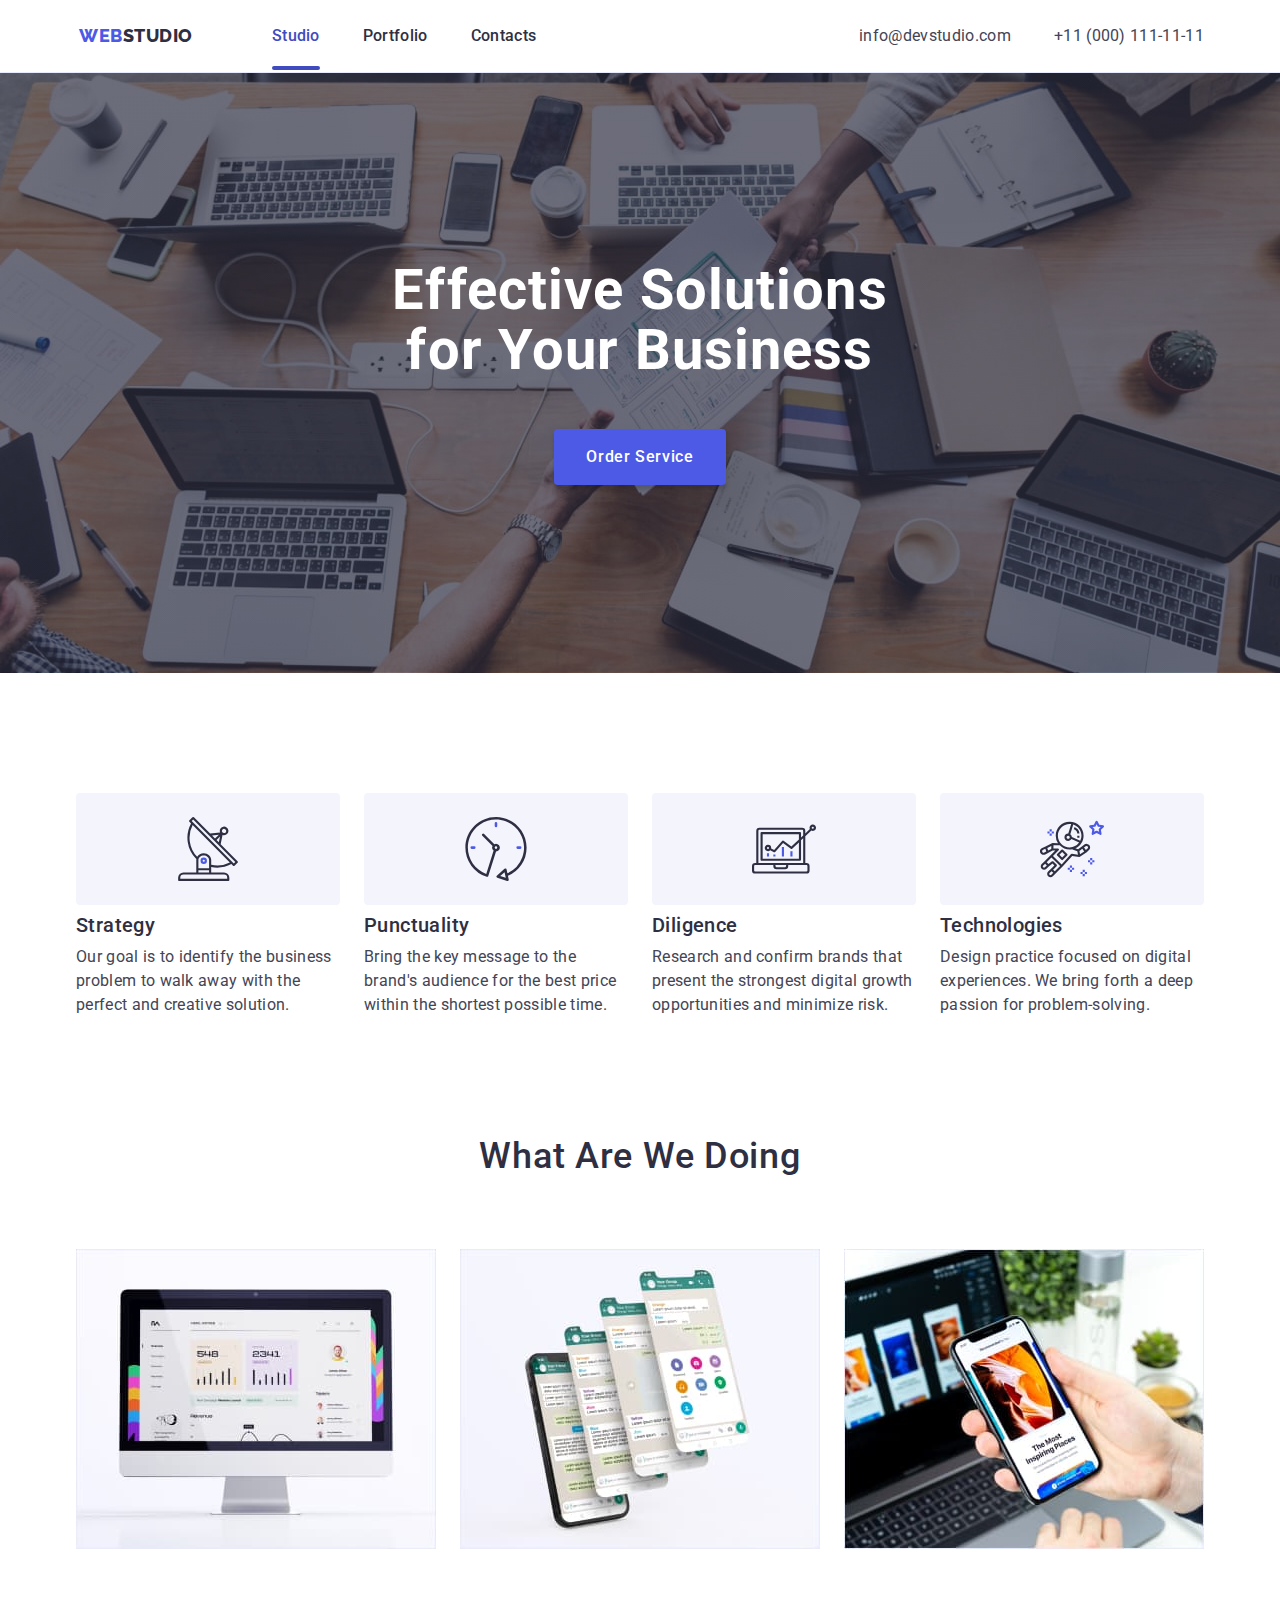
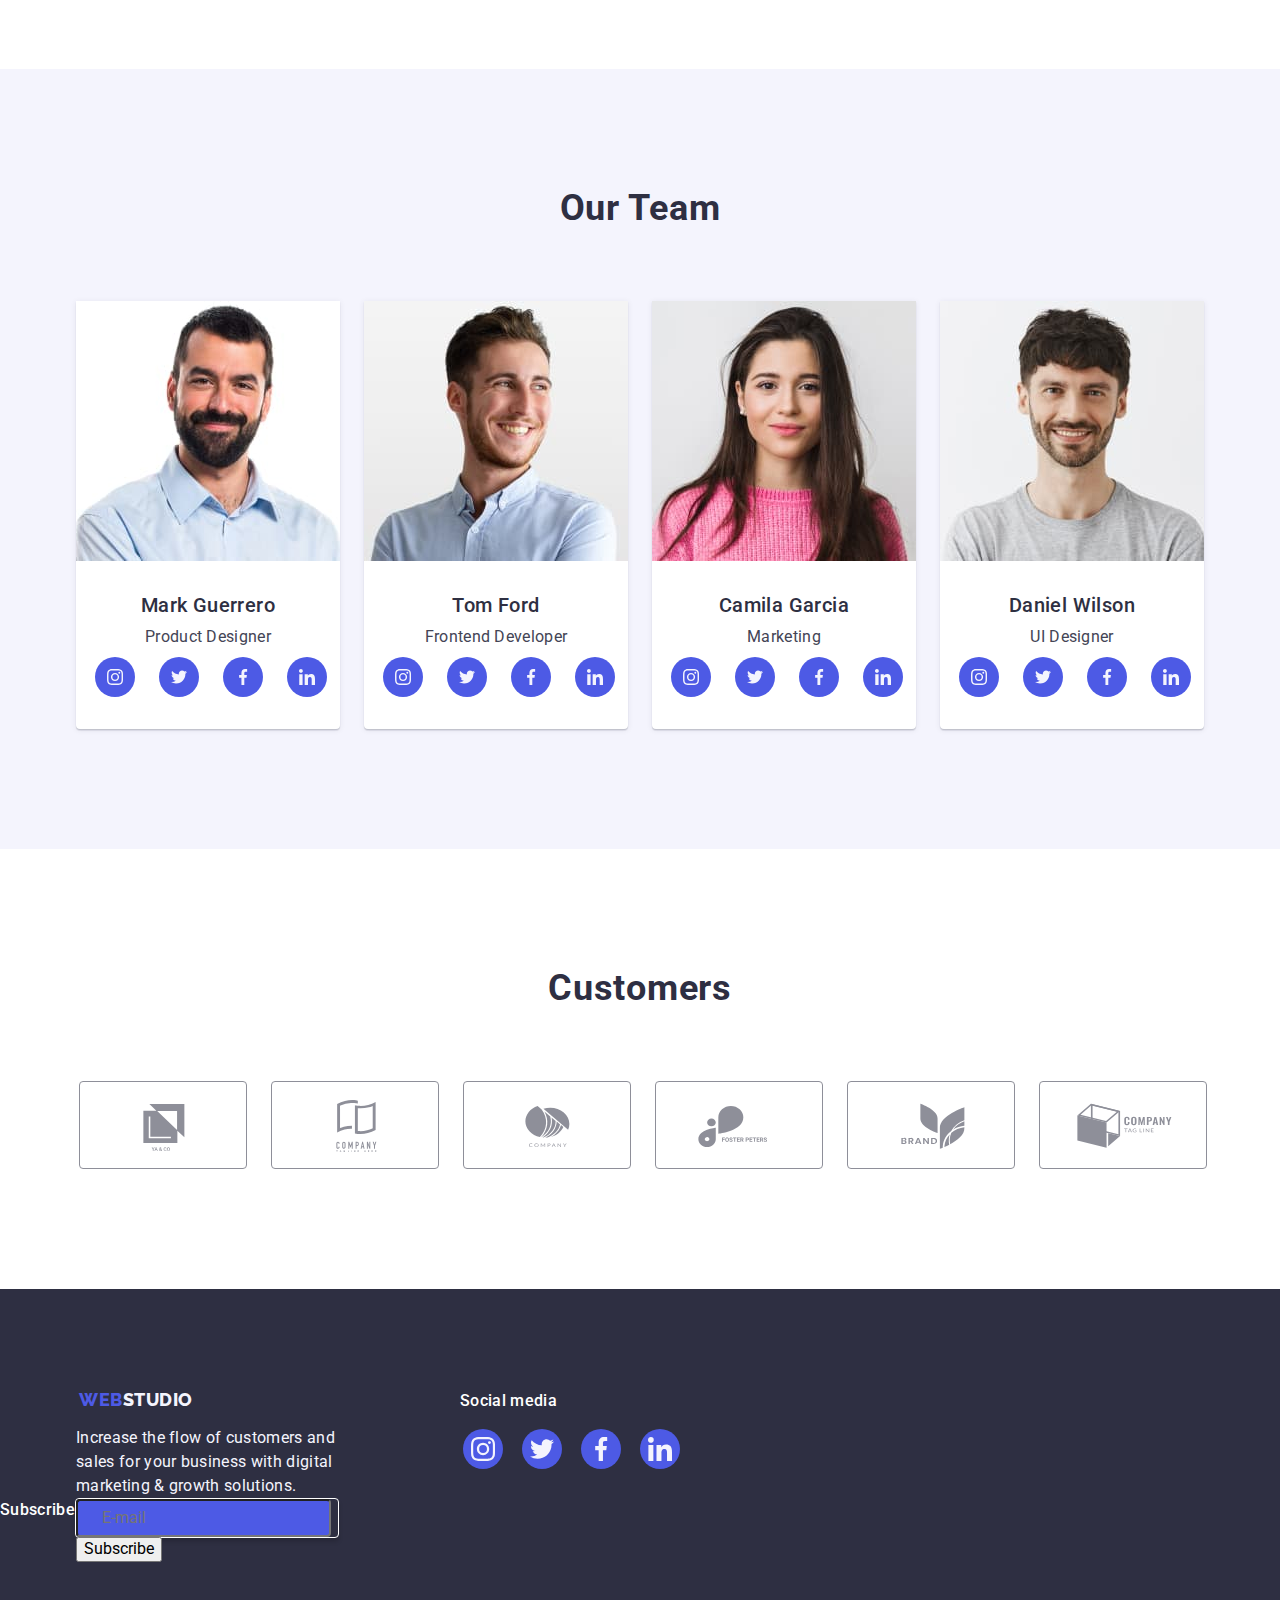
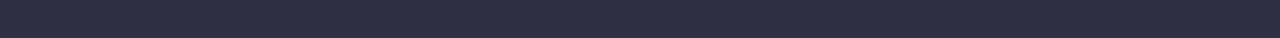
==== index.html @ b23550a1 "stiles_footer_form" ====
<!DOCTYPE html>
<html lang="en">
  <head>
    <meta charset="UTF-8" />
    <meta name="viewport" content="width=device-width, initial-scale=1.0" />

    <link
      rel="stylesheet"
      href="https://cdnjs.cloudflare.com/ajax/libs/modern-normalize/2.0.0/modern-normalize.min.css"
    />

    <link rel="preconnect" href="https://fonts.googleapis.com" />
    <link rel="preconnect" href="https://fonts.gstatic.com" crossorigin />
    <link
      href="https://fonts.googleapis.com/css2?family=Raleway:wght@800&family=Roboto:wght@400;500;700;900&display=swap"
      rel="stylesheet"
    />

    <link rel="stylesheet" href="./css/styles.css" />
    <title>Web Studio</title>
  </head>

  <body>
    <header class="header">
      <div class="container header-container">
        <nav class="header-navbar">
          <a class="header-logo-link link" href="./index.html"
            >Web<span class="logo-span">Studio</span></a
          >
          <ul class="header-list list">
            <li>
              <a class="header-list-link link current" href="./index.html"
                >Studio</a
              >
            </li>
            <li>
              <a class="header-list-link link" href="./portfolio.html"
                >Portfolio</a
              >
            </li>
            <li><a class="header-list-link link" href="">Contacts</a></li>
          </ul>
        </nav>
        <address class="header-addr-list">
          <ul class="header-addr-list list">
            <li>
              <a class="header-addr-link link" href="mailto:info@devstudio.com"
                >info@devstudio.com</a
              >
            </li>
            <li>
              <a class="header-addr-link link" href="tel:+110001111111"
                >+11 (000) 111-11-11</a
              >
            </li>
          </ul>
        </address>
      </div>
    </header>

    <main>
      <section class="hero">
        <div class="container">
          <h1 class="hero-title">Effective Solutions for Your Business</h1>
          <button class="order-button" data-modal-open type="button">
            Order Service
          </button>
        </div>
      </section>

      <section class="basics-section">
        <div class="container">
          <h2 class="visually-hidden">The main rules of the company</h2>
          <ul class="basics-list list">
            <li class="basics-item">
              <div class="basics-icon-container">
                <svg class="basics-list-icon" width="64" height="64">
                  <use href="./images/icons.svg#antenna"></use>
                </svg>
              </div>
              <h3 class="basics-title">Strategy</h3>
              <p class="paragraph">
                Our goal is to identify the business problem to walk away with
                the perfect and creative solution.
              </p>
            </li>
            <li class="basics-item">
              <div class="basics-icon-container">
                <svg class="basics-list-icon" width="64" height="64">
                  <use href="./images/icons.svg#clock"></use>
                </svg>
              </div>
              <h3 class="basics-title">Punctuality</h3>
              <p class="paragraph">
                Bring the key message to the brand's audience for the best price
                within the shortest possible time.
              </p>
            </li>
            <li class="basics-item">
              <div class="basics-icon-container">
                <svg class="basics-list-icon" width="64" height="64">
                  <use href="./images/icons.svg#diagram"></use>
                </svg>
              </div>
              <h3 class="basics-title">Diligence</h3>
              <p class="paragraph">
                Research and confirm brands that present the strongest digital
                growth opportunities and minimize risk.
              </p>
            </li>
            <li class="basics-item">
              <div class="basics-icon-container">
                <svg class="basics-list-icon" width="64" height="64">
                  <use href="./images/icons.svg#astronaut"></use>
                </svg>
              </div>
              <h3 class="basics-title">Technologies</h3>
              <p class="paragraph">
                Design practice focused on digital experiences. We bring forth a
                deep passion for problem-solving.
              </p>
            </li>
          </ul>
        </div>
      </section>

      <section class="doing-section">
        <div class="container">
          <h2 class="doing-title">What are we doing</h2>
          <ul class="doing-list list">
            <li class="doing-item">
              <img
                src="./images/desctop.jpg"
                alt="desktop computer"
                width="360"
                height="300"
              />
            </li>
            <li class="doing-item">
              <img
                src="./images/mobiles.jpg"
                alt="mobile phone"
                width="360"
                height="300"
              />
            </li>
            <li class="doing-item">
              <img
                src="./images/mobile-desctop.jpg"
                alt="laptop and smartphone"
                width="360"
                height="300"
              />
            </li>
          </ul>
        </div>
      </section>
      <section class="team-section">
        <div class="container">
          <h2 class="team-title">Our Team</h2>
          <ul class="team-list-img list">
            <li class="team-list-img-item">
              <img
                src="./images/mark-guerro.jpg"
                alt="Product Designer Mark Guerrero"
                width="264"
              />
              <div class="team-div-worker">
                <h3 class="team-subtitle">Mark Guerrero</h3>
                <p class="team-paragraph">Product Designer</p>
                <ul class="team-list list">
                  <li class="team-item">
                    <a class="team-link link" href="">
                      <svg class="team-icons" width="16" height="16">
                        <use href="./images/icons.svg#instagram"></use>
                      </svg>
                    </a>
                  </li>
                  <li class="team-item">
                    <a class="team-link link" href="">
                      <svg class="team-icons" width="16" height="16">
                        <use href="./images/icons.svg#twitter"></use>
                      </svg>
                    </a>
                  </li>
                  <li class="team-item">
                    <a class="team-link link" href="">
                      <svg class="team-icons" width="16" height="16">
                        <use href="./images/icons.svg#facebook"></use>
                      </svg>
                    </a>
                  </li>
                  <li class="team-item">
                    <a class="team-link link" href="">
                      <svg class="team-icons" width="16" height="16">
                        <use href="./images/icons.svg#linkedin"></use>
                      </svg>
                    </a>
                  </li>
                </ul>
              </div>
            </li>

            <li class="team-list-img-item">
              <img
                src="./images/tom-ford.jpg"
                alt="Product Designer Mark Guerrero"
                width="264"
              />
              <div class="team-div-worker">
                <h3 class="team-subtitle">Tom Ford</h3>
                <p class="team-paragraph">Frontend Developer</p>
                <ul class="team-list list">
                  <li class="team-item">
                    <a class="team-link link" href="">
                      <svg class="team-icons" width="16" height="16">
                        <use href="./images/icons.svg#instagram"></use>
                      </svg>
                    </a>
                  </li>
                  <li class="team-item">
                    <a class="team-link link" href="">
                      <svg class="team-icons" width="16" height="16">
                        <use href="./images/icons.svg#twitter"></use>
                      </svg>
                    </a>
                  </li>
                  <li class="team-item">
                    <a class="team-link link" href="">
                      <svg class="team-icons" width="16" height="16">
                        <use href="./images/icons.svg#facebook"></use>
                      </svg>
                    </a>
                  </li>
                  <li class="team-item">
                    <a class="team-link link" href="">
                      <svg class="team-icons" width="16" height="16">
                        <use href="./images/icons.svg#linkedin"></use>
                      </svg>
                    </a>
                  </li>
                </ul>
              </div>
            </li>

            <li class="team-list-img-item">
              <img
                src="./images/camilla-garcia.jpg"
                alt="Product Designer Mark Guerrero"
                width="264"
              />
              <div class="team-div-worker">
                <h3 class="team-subtitle">Camila Garcia</h3>
                <p class="team-paragraph">Marketing</p>
                <ul class="team-list list">
                  <li class="team-item">
                    <a class="team-link link" href="">
                      <svg class="team-icons" width="16" height="16">
                        <use href="./images/icons.svg#instagram"></use>
                      </svg>
                    </a>
                  </li>
                  <li class="team-item">
                    <a class="team-link link" href="">
                      <svg class="team-icons" width="16" height="16">
                        <use href="./images/icons.svg#twitter"></use>
                      </svg>
                    </a>
                  </li>
                  <li class="team-item">
                    <a class="team-link link" href="">
                      <svg class="team-icons" width="16" height="16">
                        <use href="./images/icons.svg#facebook"></use>
                      </svg>
                    </a>
                  </li>
                  <li class="team-item">
                    <a class="team-link link" href="">
                      <svg class="team-icons" width="16" height="16">
                        <use href="./images/icons.svg#linkedin"></use>
                      </svg>
                    </a>
                  </li>
                </ul>
              </div>
            </li>

            <li class="team-list-img-item">
              <img
                src="./images/daniel-wilson.jpg"
                alt="Product Designer Mark Guerrero"
                width="264"
              />
              <div class="team-div-worker">
                <h3 class="team-subtitle">Daniel Wilson</h3>
                <p class="team-paragraph">UI Designer</p>
                <ul class="team-list list">
                  <li class="team-item">
                    <a class="team-link link" href="">
                      <svg class="team-icons" width="16" height="16">
                        <use href="./images/icons.svg#instagram"></use>
                      </svg>
                    </a>
                  </li>
                  <li class="team-item">
                    <a class="team-link link" href="">
                      <svg class="team-icons" width="16" height="16">
                        <use href="./images/icons.svg#twitter"></use>
                      </svg>
                    </a>
                  </li>
                  <li class="team-item">
                    <a class="team-link link" href="">
                      <svg class="team-icons" width="16" height="16">
                        <use href="./images/icons.svg#facebook"></use>
                      </svg>
                    </a>
                  </li>
                  <li class="team-item">
                    <a class="team-link link" href="">
                      <svg class="team-icons" width="16" height="16">
                        <use href="./images/icons.svg#linkedin"></use>
                      </svg>
                    </a>
                  </li>
                </ul>
              </div>
            </li>
          </ul>
        </div>
      </section>

      <section class="customers-section">
        <div class="container">
          <h2 class="customers-title">Customers</h2>
          <ul class="customers-list list">
            <li class="customers-item">
              <a href="" class="customers-link">
                <svg class="customers-icons" width="104" height="56">
                  <use href="./images/icons.svg#Logo1"></use>
                </svg>
              </a>
            </li>
            <li class="customers-item">
              <a href="" class="customers-link">
                <svg class="customers-icons" width="104" height="56">
                  <use href="./images/icons.svg#Logo2"></use>
                </svg>
              </a>
            </li>
            <li class="customers-item">
              <a href="" class="customers-link">
                <svg class="customers-icons" width="104" height="56">
                  <use href="./images/icons.svg#Logo3"></use>
                </svg>
              </a>
            </li>
            <li class="customers-item">
              <a href="" class="customers-link">
                <svg class="customers-icons" width="104" height="56">
                  <use href="./images/icons.svg#Logo4"></use>
                </svg>
              </a>
            </li>
            <li class="customers-item">
              <a href="" class="customers-link">
                <svg class="customers-icons" width="104" height="56">
                  <use href="./images/icons.svg#Logo5"></use>
                </svg>
              </a>
            </li>
            <li class="customers-item">
              <a href="" class="customers-link">
                <svg class="customers-icons" width="104" height="56">
                  <use href="./images/icons.svg#Logo6"></use>
                </svg>
              </a>
            </li>
          </ul>
        </div>
      </section>
    </main>

    <footer class="footer">
      <div class="container footer-container">
        <div class="footer-logo-container">
          <a class="footer-link" href="./index.html"
            >Web<span class="logo-span">Studio</span></a
          >
          <p class="footer-paragraph">
            Increase the flow of customers and sales for your business with
            digital marketing & growth solutions.
          </p>
        </div>
        <div class="footer-social-container">
          <p class="footer-social-paragraph">Social media</p>
          <ul class="footer-social-list list">
            <li class="footer-social-item">
              <a class="footer-social-link link" href="">
                <svg class="footer-social-icons" width="24" height="24">
                  <use href="./images/icons.svg#instagram"></use>
                </svg>
              </a>
            </li>
            <li class="footer-social-item">
              <a class="footer-social-link link" href="">
                <svg class="footer-social-icons" width="24" height="24">
                  <use href="./images/icons.svg#twitter"></use>
                </svg>
              </a>
            </li>
            <li class="footer-social-item">
              <a class="footer-social-link link" href="">
                <svg class="footer-social-icons" width="24" height="24">
                  <use href="./images/icons.svg#facebook"></use>
                </svg>
              </a>
            </li>
            <li class="footer-social-item">
              <a class="footer-social-link link" href="">
                <svg class="footer-social-icons" width="24" height="24">
                  <use href="./images/icons.svg#linkedin"></use>
                </svg>
              </a>
            </li>
          </ul>
        </div>
      </div>
      <div class="footer-form">
        <p class="subscribe-p">Subscribe</p>
        <div class="footer-subscribe">
          <form>
            <input
              type="email"
              name="footer-email"
              class="footer-input"
              placeholder="E-mail"
            />
            <button type="submit" class="footer-form-btn">Subscribe</button>
          </form>
        </div>
      </div>
    </footer>

    <div class="backdrop is-hidden" data-modal>
      <div class="modal">
        <button type="button" class="modal-close-btn" data-modal-close>
          <svg class="close-icon" height="8" width="8">
            <use href="./images/icons.svg#close"></use>
          </svg>
        </button>
        <p class="modal-title">Leave your contacts and we will call you back</p>
        <form class="modal-form">
          <div class="modal-field">
            <label class="modal-input-label" for="modal-user">
              <span class="modal-input-label-text">Name</span>
            </label>
            <div class="input-wrap">
              <input
                type="text"
                name="modal-user-name"
                class="modal-input"
                id="modal-user"
              />
              <svg class="modal-input-icon" width="18" height="18">
                <use href="./images/icons.svg#icon-person"></use>
              </svg>
            </div>
          </div>
          <div class="modal-field">
            <label class="modal-input-label" for="modal-tel">
              <span class="modal-input-label-text">Phone</span>
            </label>
            <div class="input-wrap">
              <input
                type="tel"
                name="modal-user-phone"
                class="modal-input"
                id="modal-tel"
              />
              <svg class="modal-input-icon" width="18" height="24">
                <use href="./images/icons.svg#icon-phone"></use>
              </svg>
            </div>
          </div>
          <div class="modal-field">
            <label class="modal-input-label" for="modal-email">
              <span class="modal-input-label-text">Email</span>
            </label>
            <div class="input-wrap">
              <input
                type="email"
                name="modal-user-post"
                class="modal-input"
                id="modal-email"
              />
              <svg class="modal-input-icon" width="18" height="24">
                <use href="./images/icons.svg#icon-email"></use>
              </svg>
            </div>
          </div>
          <div class="modal-field">
            <label class="modal-input-label" for="user-text">
              <span class="modal-input-label-text">Comment</span></label
            >
            <textarea
              name="user-text"
              id="user-text"
              class="modal-text-area"
              placeholder="Text input"
            ></textarea>
          </div>
          <div class="modal-field">
            <input
              type="checkbox"
              name="user-accept"
              id="user-accept"
              class="modal-check visually-hidden"
            />
            <label for="user-accept" class="check-text"
              ><span width="10" height="8">
                <svg>
                  <use
                    href="./images/icons.svg#icon-accept-click"
                    class="accept-icon"
                  ></use>
                </svg>
              </span>
              I accept the terms and conditions of the
              <a href="" class="privacy-link">Privacy Policy</a></label
            >
          </div>
          <button type="submit" class="modal-form-btn">Send</button>
        </form>
      </div>
    </div>
    <script src="./js/modal.js"></script>
  </body>
</html>
---- css/styles.css ----
/* ----General Selectors----- */

:root {
  --iris-color: #4d5ae5;
  --navyblue-color: #2e2f42;
  --slate-color: #434455;
  --white-color: #fff;
  --cloud-color: #f4f4fd;
  --ocean-color: #404bbf;
  --cornflower: #e7e9fc;
  --lightslate: #8e8f99;
}

p,
h1,
h2,
h3,
h4,
h5,
h6 {
  margin-top: 0;
  margin-bottom: 0;
}

ul,
ol {
  margin-top: 0;
  margin-bottom: 0;
  padding-left: 0;
}

body {
  font-family: "Roboto", sans-serif;
  color: var(--slate-color);
  background-color: var(--white-color);
}

.container {
  width: 100%;
  max-width: 1158px;
  padding-left: 15px;
  padding-right: 15px;
  margin: 0 auto;
}

img {
  display: block;
  max-width: 100%;
}

.link {
  text-decoration: none;
}

.list {
  display: flex;
  padding-left: 0;
  margin: 0;
  list-style: none;
}

.paragraph {
  color: var(--slate-color);
  font-size: 16px;
  line-height: 1.5;
  letter-spacing: 0.32px;
}

.visually-hidden {
  position: absolute;
  width: 1px;
  height: 1px;
  margin: -1px;
  border: 0;
  padding: 0;
  white-space: nowrap;
  clip-path: inset(100%);
  clip: rect(0, 0, 0, 0);
  overflow: hidden;
}

.logo-span {
  color: var(--navyblue-color);
}

/* ----End General Selectors---- */

/* --------HEADER----------- */
.header {
  border-bottom: 1px solid var(--cornflower);
  box-shadow: 0px 2px 1px rgba(46, 47, 66, 0.08),
    0px 1px 1px rgba(46, 47, 66, 0.16), 0px 1px 6px rgba(46, 47, 66, 0.08);
}

.header-container {
  display: flex;
}

.header-list {
  display: flex;
  gap: 40px;
}

.header-navbar {
  display: flex;
  flex-grow: 1;
  align-items: center;
}

.header-logo-link {
  font-family: "Raleway", sans-serif;
  font-size: 18px;
  line-height: 1.17;
  color: var(--iris-color);
  letter-spacing: 0.03em;
  text-transform: uppercase;
  font-weight: 800;
  margin-right: 76px;
}

.header-list-link {
  font-weight: 500;
  font-size: 16px;
  line-height: 1.5;
  letter-spacing: 0.02em;
  color: var(--navyblue-color);
  padding-bottom: 24px;
  padding-top: 24px;
}
.header-list-link:hover,
.header-list-link:focus {
  color: var(--ocean-color);
}

.current {
  position: relative;
  color: var(--ocean-color);
  transition: color 250ms cubic-bezier(0.4, 0, 0.2, 1);
}

.current::after {
  content: "";
  position: absolute;
  width: 100%;
  left: 0;
  bottom: -1px;
  height: 4px;
  background-color: var(--ocean-color);
  border-radius: 2px;
}

.header-addr-list {
  font-style: normal;
}

.header-addr-list {
  display: flex;
  gap: 40px;
}

.header-addr-link {
  padding-bottom: 24px;
  padding-top: 24px;
  display: block;
  font-style: normal;
  font-size: 16px;
  line-height: 1.5;
  letter-spacing: 0.02em;
  color: var(--slate-color);
  transition: color 250ms cubic-bezier(0.4, 0, 0.2, 1);
}

.header-addr-link:hover,
.header-addr-link:focus {
  color: var(--ocean-color);
}

/* ---------END HEADER------------- */

/* -----------HERO------------ */

.hero {
  background-color: var(--navyblue-color);
  padding: 188px 0;
  background-image: linear-gradient(
      to bottom,
      rgba(46, 47, 66, 0.7),
      rgba(46, 47, 66, 0.7)
    ),
    url(../images/people-office-new.jpg);
  background-size: cover;
  background-repeat: no-repeat;
  background-position: center center;
  max-width: 1440px;
  margin: 0 auto;
}

.hero-title {
  max-width: 496px;
  color: var(--white-color);
  font-size: 56px;
  font-weight: 700;
  line-height: 1.07;
  letter-spacing: 1.12px;
  text-align: center;
  margin: 0 auto 48px;
}

.order-button {
  display: block;
  font-family: "Roboto", sans-serif;
  color: var(--white, #fff);
  font-size: 16px;
  font-weight: 500;
  line-height: 1.5;
  letter-spacing: 0.64px;
  background: var(--iris-color);
  cursor: pointer;
  margin: 0 auto;
  border-radius: 4px;
  box-shadow: 0px 4px 4px 0px rgba(0, 0, 0, 0.15);
  padding: 16px 32px;
  min-width: 169px;
  height: 56px;
  border: none;
  transition: background-color 250ms cubic-bezier(0.4, 0, 0.2, 1);
}

.order-button:hover,
.order-button:focus {
  background-color: var(--ocean-color);
}

/* -----------END HERO------------- */

/* -----------BASICS------------- */

.basics-section {
  padding: 120px 0;
}

.basics-title {
  color: var(--navyblue-color);
  font-size: 20px;
  font-weight: 500;
  line-height: 1.2;
  letter-spacing: 0.02em;
  margin-bottom: 8px;
}

.basics-list {
  gap: 24px;
}

.basics-icon-container {
  display: flex;
  justify-content: center;
  align-items: center;
  margin-bottom: 8px;
  border-radius: 4px;
  background: var(--cloud-color);
  width: 264px;
  height: 112px;
}

.basics-item {
  width: calc((100% - 24px * 3) / 4);
}
/* ----------- END BASICS------------- */

/* --------DOUING------------ */

.doing-section {
  padding-bottom: 120px;
}

.doing-title {
  color: var(--navyblue-color);
  font-size: 36px;
  font-weight: 500;
  line-height: 1.11;
  text-transform: capitalize;
  text-align: center;
  letter-spacing: 0.02em;
  margin-top: 0;
  margin-bottom: 72px;
}

.doing-list {
  display: flex;
  gap: 24px;
}
.doing-item {
  width: calc((100% - 24px * 2) / 3);
}
/* --------END DOUING------------ */

/* --------TEAM---------- */

.team-section {
  padding: 120px 0;
  background-color: var(--cloud-color);
}
.team-title {
  margin-top: 0;
  margin-bottom: 72px;
  font-size: 36px;
  line-height: 1.11;
  text-align: center;
  letter-spacing: 0.02em;
  text-transform: capitalize;
  color: var(--navyblue-color);
}
.team-list-img {
  display: flex;
  gap: 24px;
  justify-content: center;
}

/* .four-container-icons {
  height: 40px;
  width: 40px;
  gap: 24px;
  border-radius: 50%;
  border: 1px solid var(--iris-color);
  display: flex;
  justify-content: center;
  align-items: center;
  background-color: var(--iris-color);
} */

.team-list-img-item {
  background-color: var(--white-color);
  width: calc((100% - 72px) / 4);
  border-radius: 0px 0px 4px 4px;
  box-shadow: 0px 1px 6px rgba(46, 47, 66, 0.08),
    0px 1px 1px rgba(46, 47, 66, 0.16), 0px 2px 1px rgba(46, 47, 66, 0.08);
}

.team-div-worker {
  padding: 32px 0;
}

.team-subtitle {
  margin-top: 0;
  text-align: center;
  margin-bottom: 8px;
  font-weight: 500;
  font-size: 20px;
  line-height: 1.2;
  letter-spacing: 0.02em;
  color: var(--navyblue-color);
}

.team-paragraph {
  margin: 0;
  line-height: 1.5;
  letter-spacing: 0.02em;
  font-size: 16px;
  text-align: center;
  margin-bottom: 8px;
}

.team-list {
  display: flex;
  justify-content: center;
  gap: 24px;
}

.team-item {
  width: 40px;
  height: 40px;
}

.team-link {
  width: 100%;
  height: 100%;
  background-color: var(--iris-color);
  border-radius: 50%;
  display: flex;
  align-items: center;
  justify-content: center;
  transition: background-color 250ms cubic-bezier(0.4, 0, 0.2, 1);
}
.team-link:hover,
.team-link:focus {
  background-color: var(--ocean-color);
}

.team-icons {
  fill: var(--cloud-color);
}

/* --------END TEAM---------- */

/* -----CUSTOMERS---------- */

.customers-section {
  padding: 120px 0;
}

.customers-title {
  color: var(--navyblue-color);
  text-align: center;
  font-family: Roboto;
  font-size: 36px;
  font-weight: 700;
  line-height: 1.11;
  letter-spacing: 0.02em;
  text-transform: capitalize;
  margin-bottom: 72px;
}

.customers-list {
  display: flex;
  gap: 24px;
}

.customers-item {
  height: 88px;
  width: calc((100% - 120px) / 6);
}

.customers-link {
  display: flex;
  width: 100%;
  height: 100%;
  border: 1px solid #8e8f99;
  border-radius: 4px;
  justify-content: center;
  align-items: center;
  color: #8e8f99;
  transition: border-color 250ms cubic-bezier(0.4, 0, 0.2, 1),
    color 250ms cubic-bezier(0.4, 0, 0.2, 1);
}

.customers-link:hover,
.customers-link:focus {
  border-color: var(--ocean-color);
  color: var(--ocean-color);
}

.customers-icons {
  fill: currentColor;
}

/* -----END CUSTOMERS---------- */

/* ---------FOOTER----------------- */

.footer {
  padding: 100px 0;
  background-color: var(--navyblue-color);
}

.footer-container {
  display: flex;
  align-items: baseline;
}
.footer-logo-container {
  margin-right: 120px;
}
.footer-link {
  display: inline-block;
  margin-bottom: 16px;
  font-family: "Raleway", sans-serif;
  font-size: 18px;
  line-height: 1.17;
  color: var(--iris-color);
  letter-spacing: 0.03em;
  text-transform: uppercase;
  font-weight: 800;
  text-decoration: none;
}
.footer .logo-span {
  color: var(--cloud-color);
}
.footer-paragraph {
  color: var(--cloud-color);
  line-height: 1.5;
  letter-spacing: 0.02em;
  max-width: 264px;
}

.footer-social-paragraph {
  color: var(--white-color);
  line-height: 1.5;
  letter-spacing: 0.02em;
  max-width: 264px;
  font-weight: 500;
  margin-bottom: 16px;
}
.footer-social-container {
}
.footer-social-list {
  display: flex;
  gap: 16px;
}

.footer-social-item {
}
.footer-social-link {
  display: flex;
  justify-content: center;
  align-items: center;
  width: 40px;
  height: 40px;
  background-color: var(--iris-color);
  border-radius: 50%;
  transition: background-color 250ms cubic-bezier(0.4, 0, 0.2, 1);
}
.footer-social-link:hover,
.footer-social-link:focus {
  background-color: #31d0aa;
}
.footer-social-icons {
  fill: var(--cloud-color);
}

.footer-form {
  display: flex;
  justify-content: start;
}
.subscribe-p {
  color: var(--white-color);
  font-size: 16px;
  font-weight: 500;
  line-height: 1.5;
  letter-spacing: 0.02em;
}
.footer-subscribe {
  width: 264px;
  height: 40px;
  border-radius: 4px;
  border: 1px solid var(--white-color);
  box-shadow: 0px 4px 4px 0px rgba(0, 0, 0, 0.15);
}
.footer-input {
  display: inline-flex;
  padding: 8px 24px;
  justify-content: center;
  align-items: center;
  border-radius: 4px;
  background: var(--iris-color);
}
.footer-form-btn {
}

/* ----------END FOOTER--------------- */

/* -----------PORTFOLIO-------------- */
.portfolio-section {
  padding-top: 96px;
  padding-bottom: 120px;
}
.buttons-container {
  display: flex;
  justify-content: center;
  gap: 24px;
  margin-bottom: 72px;
}

.menu-button {
  border-radius: 4px;
  padding-top: 12px;
  padding-bottom: 12px;
  padding-left: 24px;
  padding-right: 24px;
  font-family: "Roboto", sans-serif;
  cursor: pointer;
  color: var(--iris-color);
  text-align: center;
  font-size: 16px;
  font-weight: 500;
  line-height: 1.5;
  letter-spacing: 0.04em;
  border: 1px solid var(--cornflower);
  background: var(--cloud-color);
  transition: color 250ms cubic-bezier(0.4, 0, 0.2, 1),
    background-color 250ms cubic-bezier(0.4, 0, 0.2, 1),
    border-color 250ms cubic-bezier(0.4, 0, 0.2, 1),
    box-shadow 250ms cubic-bezier(0.4, 0, 0.2, 1);
}

.menu-button:hover,
.menu-button:focus {
  box-shadow: 0px 3px 1px rgba(0, 0, 0, 0.1), 0px 2px 1px rgba(0, 0, 0, 0.08),
    0px 2px 2px rgba(0, 0, 0, 0.12);
  color: var(--white-color);
  background-color: var(--ocean-color);
  border: 1px solid transparent;
}

.portfolio-item-list {
  display: flex;
  flex-wrap: wrap;
  column-gap: 24px;
  row-gap: 48px;
}

.gallary-container {
  width: calc((100% - 48px) / 3);
}

.gallary-link {
  display: block;
  transition: box-shadow 250ms cubic-bezier(0.4, 0, 0.2, 1);
}

.gallary-link:hover,
.gallary-link:focus {
  box-shadow: 0px 1px 6px rgba(46, 47, 66, 0.08),
    0px 1px 1px rgba(46, 47, 66, 0.16), 0px 2px 1px rgba(46, 47, 66, 0.08);
}

.gallary-text {
  position: relative;
  overflow: hidden;
}

.gallery-cover-text {
  position: absolute;
  top: 0;
  left: 0;
  color: var(--cloud-color);
  font-size: 16px;
  font-style: normal;
  font-weight: 400;
  line-height: 1.5;
  letter-spacing: 0.02em;
  padding: 40px 32px;
  background-color: var(--iris-color);
  height: 100%;
  transform: translateY(100%);
  transition: transform 250ms cubic-bezier(0.4, 0, 0.2, 1);
}

.gallary-link:hover .gallery-cover-text,
.gallary-link:focus .gallery-cover-text {
  transform: translateY(0%);
}

.gallery-title {
  color: var(--navyblue-color);
  font-size: 20px;
  font-weight: 500;
  line-height: 1.2;
  text-transform: capitalize;
  letter-spacing: 0.02em;
  margin-bottom: 8px;
}

.div-text {
  padding: 32px 16px;
  border: 1px solid var(--cornflower);
  border-top: none;
}

/* -------END PORFOLIO------- */

/* -----Modul Window----- */

.backdrop {
  position: fixed;
  width: 100%;
  height: 100%;
  top: 0;
  left: 0;
  background-color: rgba(46, 47, 66, 0.4);
  transition: opacity 250ms cubic-bezier(0.4, 0, 0.2, 1),
    visibility 250ms cubic-bezier(0.4, 0, 0.2, 1);
}
.modal {
  position: absolute;
  top: 50%;
  left: 50%;
  transform: translate(-50%, -50%) scale(1);
  width: 408px;
  min-height: 584px;
  background-color: #fcfcfc;
  border-radius: 4px;
  box-shadow: 0px 1px 1px rgba(0, 0, 0, 0.14), 0px 1px 3px rgba(0, 0, 0, 0.12),
    0px 2px 1px rgba(0, 0, 0, 0.2);
  transition: transform 250ms cubic-bezier(0.4, 0, 0.2, 1);
  padding: 72px 24px 24px 24px;
}

.modal-close-btn {
  position: absolute;
  top: 24px;
  right: 24px;
  width: 24px;
  height: 24px;
  border-radius: 50%;
  border: 1px solid rgba(0, 0, 0, 0.1);
  cursor: pointer;
  background-color: #e7e9fc;
  border-radius: 50%;
  display: flex;
  align-items: center;
  justify-content: center;
  transition: background-color 250ms cubic-bezier(0.4, 0, 0.2, 1),
    border 250ms cubic-bezier(0.4, 0, 0.2, 1);
  padding: 0;
}
.close-icon {
  transition: fill 250ms cubic-bezier(0.4, 0, 0.2, 1);
}
.modal-close-btn:hover,
.modal-close-btn:focus {
  background-color: #404bbf;
  border: none;
  fill: #ffffff;
}
.is-hidden {
  opacity: 0;
  visibility: hidden;
  pointer-events: none;
}

.modal-title {
  width: 100%;
  max-width: 360px;
  color: var(--navyblue-color);
  text-align: center;
  font-size: 16px;
  font-weight: 500;
  line-height: 1.5;
  letter-spacing: 0.02em;
  margin-bottom: 16px;
}

.modal-input {
  width: 100%;
  height: 40px;
  border-radius: 4px;
  background-color: transparent;
  outline: transparent;
  padding-left: 38px;
}

.input-wrap {
  position: relative;
}

.modal-input-icon {
  position: absolute;
  left: 16px;
  top: 50%;
  transform: translateY(-50%);
}

.modal-field {
  margin-bottom: 8px;
}

.modal-input:focus {
  border-color: var(--iris-color);
}

.modal-input:focus + .modal-input-icon {
  fill: var(--iris-color);
}
.modal-input-label {
  color: var(--lightslate);
  font-size: 12px;
  line-height: 1.17;
  letter-spacing: 0.04em;
  margin-bottom: 4px;
  border-color: none;
}

.modal-form-btn {
  width: 169px;
  height: 56;
  display: block;
  margin: 0 auto;
  padding: 16px 32px;
  align-items: flex-start;
  border-radius: 4px;
  background: var(--iris-color);
  box-shadow: 0px 4px 4px 0px rgba(0, 0, 0, 0.15);
  color: var(--white-color);
  text-align: center;
  font-size: 16px;
  font-weight: 500;
  line-height: 1.5;
  letter-spacing: 0.04px;
}

.modal-text-area {
  display: flex;
  flex-direction: column;
  align-items: flex-start;
  height: 120px;
  width: 100%;
  border-radius: 4px;
  background-color: transparent;
  outline: transparent;
  padding: 8px 8px 8px 16px;
  font-size: 12px;
  font-weight: 400;
  line-height: 1.67;
  letter-spacing: 0.04px;
  resize: none;
}

.modal-text-area:focus {
  border-color: var(--iris-color);
}

.check-text {
  color: var(--lightslate);
  font-size: 12px;
  line-height: 1.67;
  letter-spacing: 0.04em;
  display: flex;
  align-items: center;
}

.privacy-link {
  color: var(--iris-color);
  line-height: 1.33;
}

.check-text span {
  display: flex;
  align-items: center;
  justify-content: center;
  width: 16px;
  height: 16px;
  border-radius: 2px;
  border: 1px solid var(--navyblue-color, rgba(46, 47, 66, 0.4));
  margin-right: 8px;
  fill: transparent;
  padding: 4px 3px;
}

/* .modal-input-icon {
  margin: 4px 3px;
} */

.modal-check:checked + .check-text span {
  background-color: var(--ocean-color);
  border: none;
  fill: var(--white-color);
}

.modal-check:focus + .check-text span {
  border-color: var(--iris-color);
}

a {
  margin-left: 3px;
}
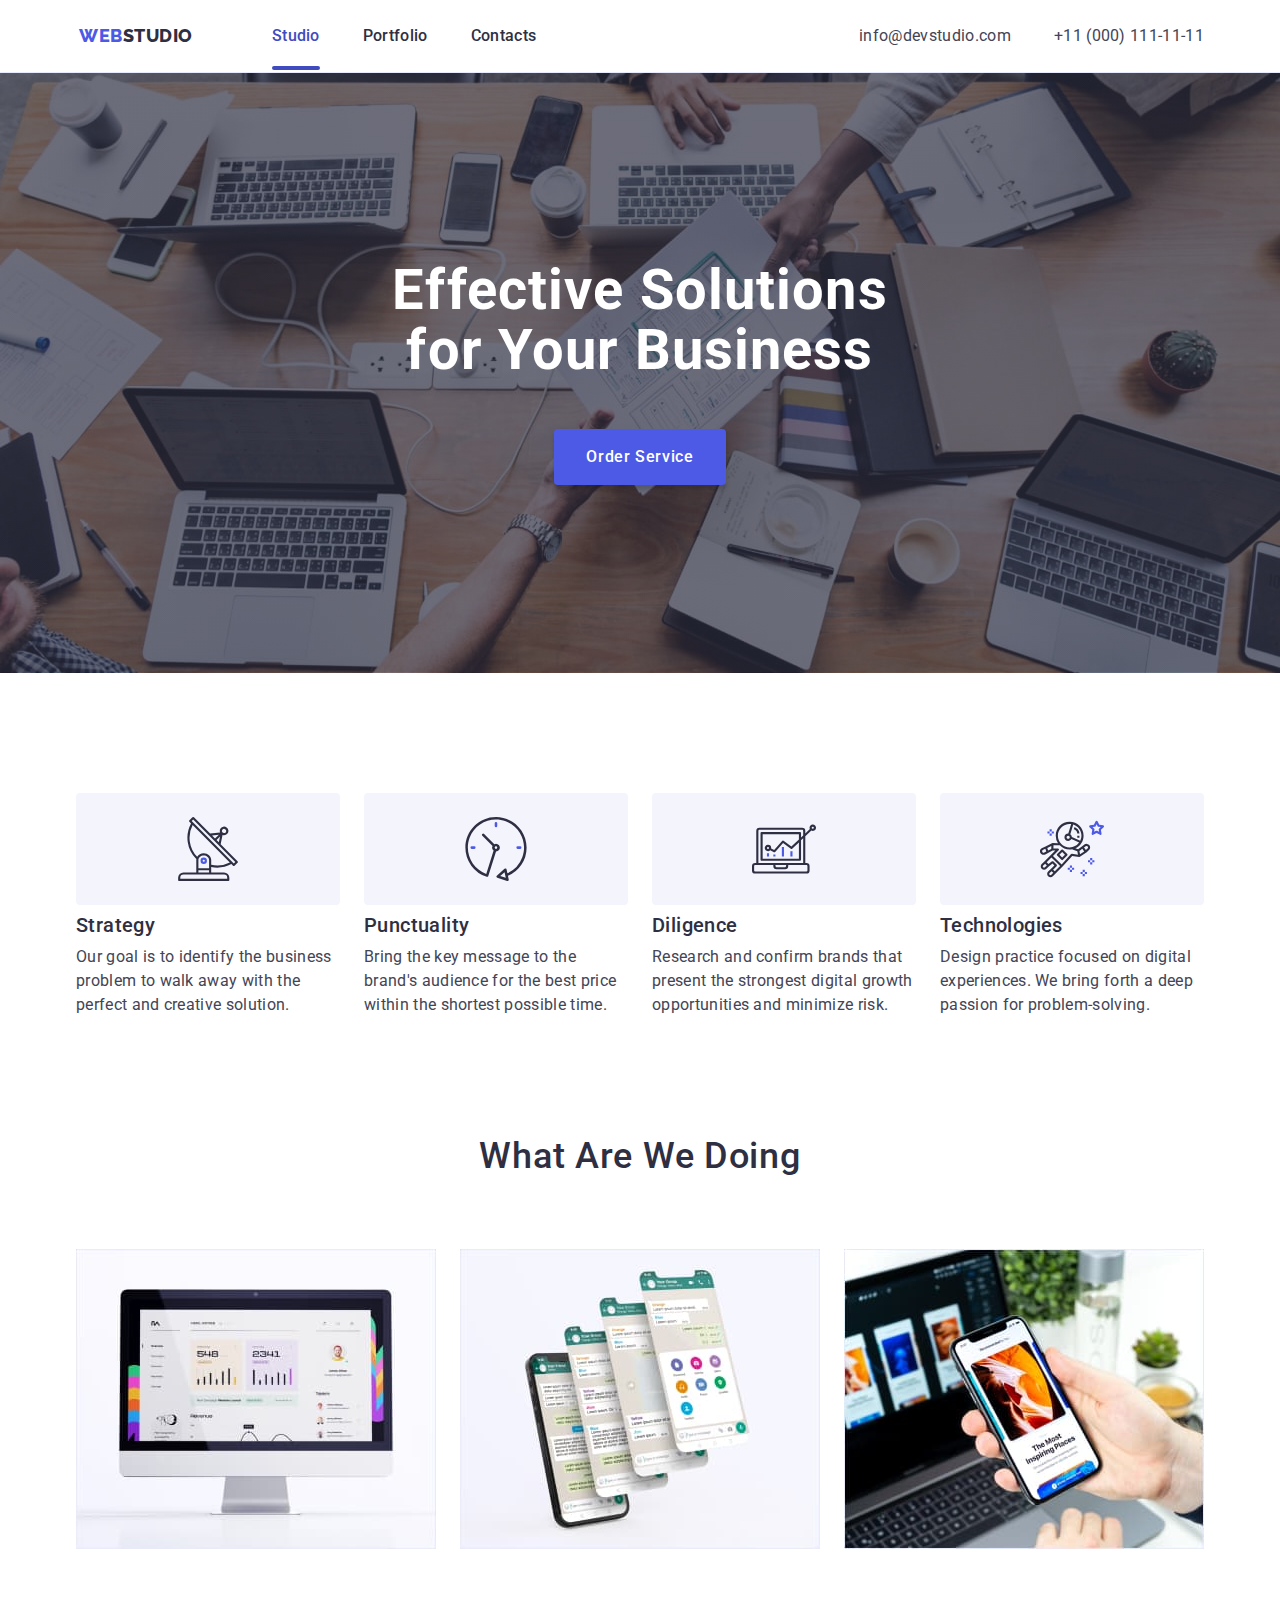
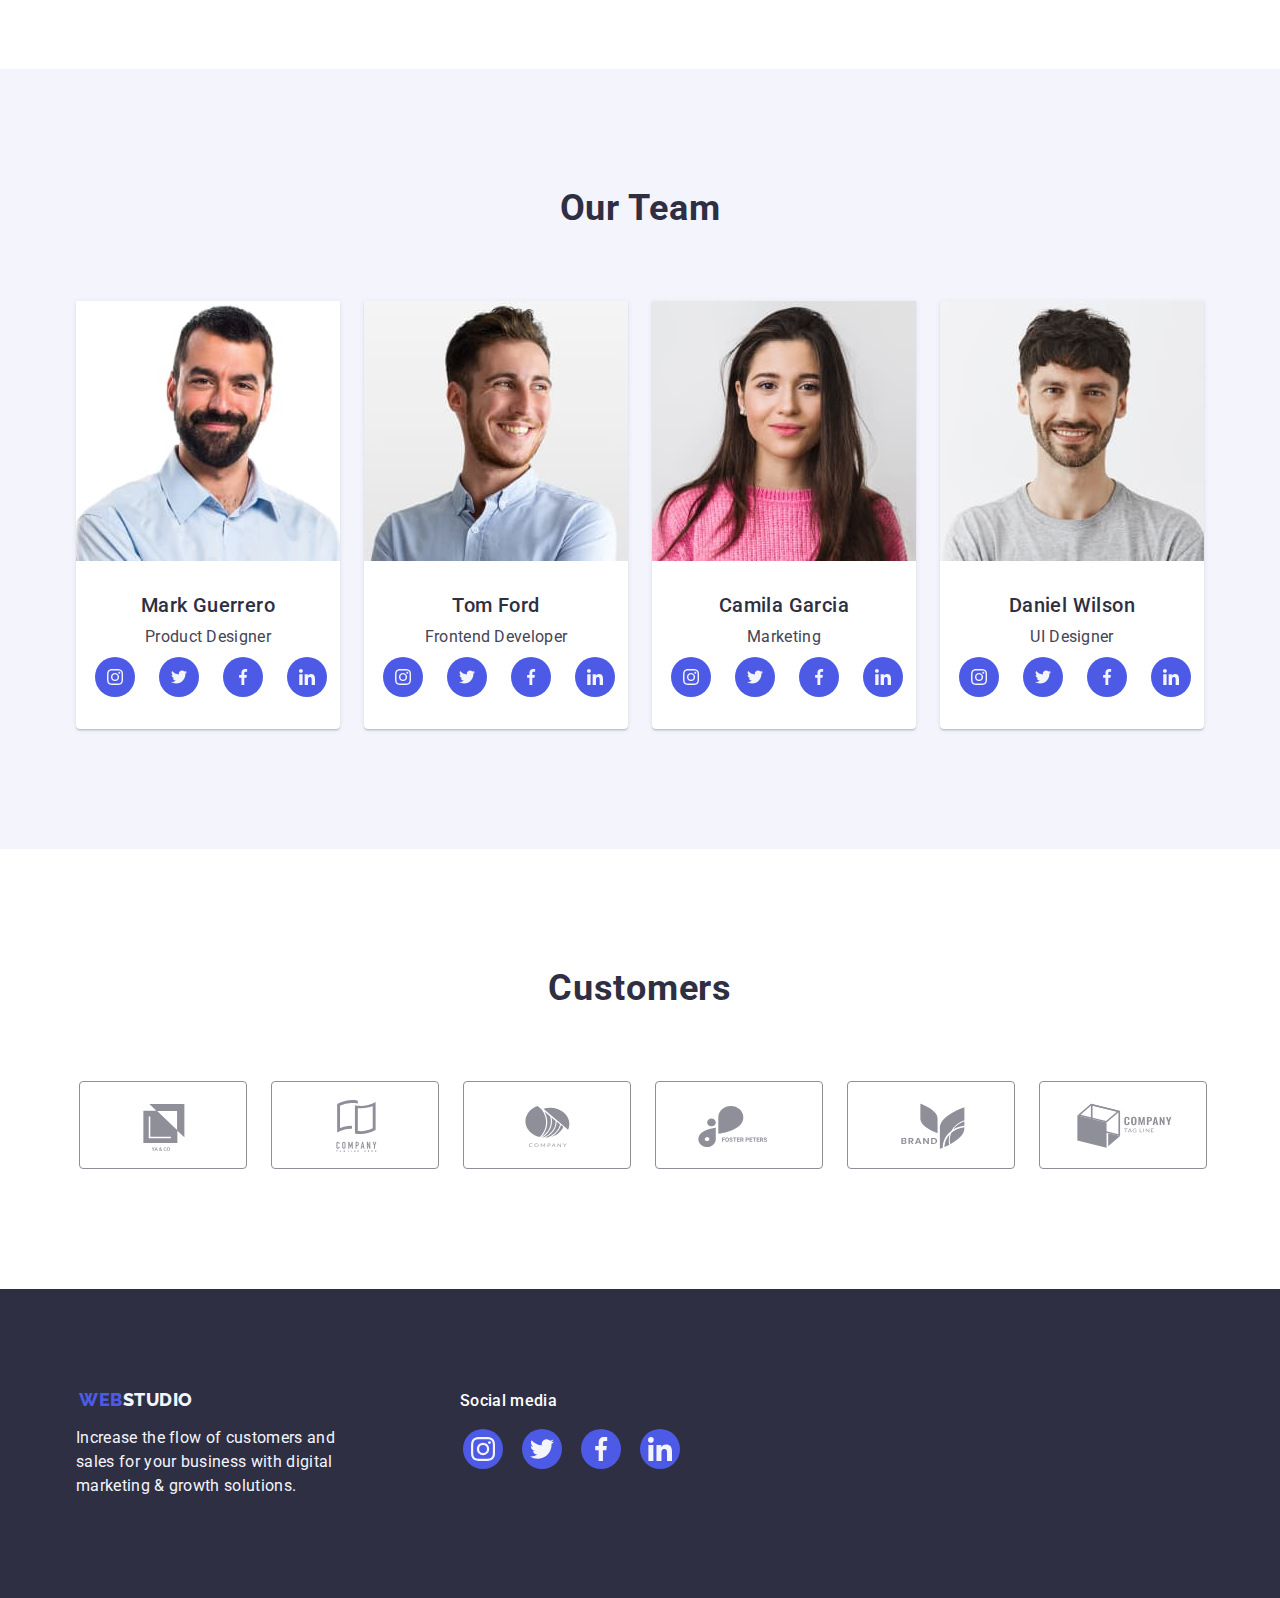
==== commit b67e6495: "styles" ====
--- a/index.html
+++ b/index.html
@@ -426,22 +426,6 @@
           </ul>
         </div>
       </div>
-      <div class="footer-form">
-        <p class="subscribe-p">Subscribe</p>
-        <div class="footer-subscribe">
-          <form>
-            <input
-              type="email"
-              name="footer-email"
-              class="footer-input"
-              placeholder="E-mail"
-            />
-            <button type="submit" class="footer-form-btn">Subscribe</button>
-          </form>
-        </div>
-      </div>
-    </footer>
-
     <div class="backdrop is-hidden" data-modal>
       <div class="modal">
         <button type="button" class="modal-close-btn" data-modal-close>
--- a/css/styles.css
+++ b/css/styles.css
@@ -517,35 +517,6 @@
   fill: var(--cloud-color);
 }
 
-.footer-form {
-  display: flex;
-  justify-content: start;
-}
-.subscribe-p {
-  color: var(--white-color);
-  font-size: 16px;
-  font-weight: 500;
-  line-height: 1.5;
-  letter-spacing: 0.02em;
-}
-.footer-subscribe {
-  width: 264px;
-  height: 40px;
-  border-radius: 4px;
-  border: 1px solid var(--white-color);
-  box-shadow: 0px 4px 4px 0px rgba(0, 0, 0, 0.15);
-}
-.footer-input {
-  display: inline-flex;
-  padding: 8px 24px;
-  justify-content: center;
-  align-items: center;
-  border-radius: 4px;
-  background: var(--iris-color);
-}
-.footer-form-btn {
-}
-
 /* ----------END FOOTER--------------- */
 
 /* -----------PORTFOLIO-------------- */
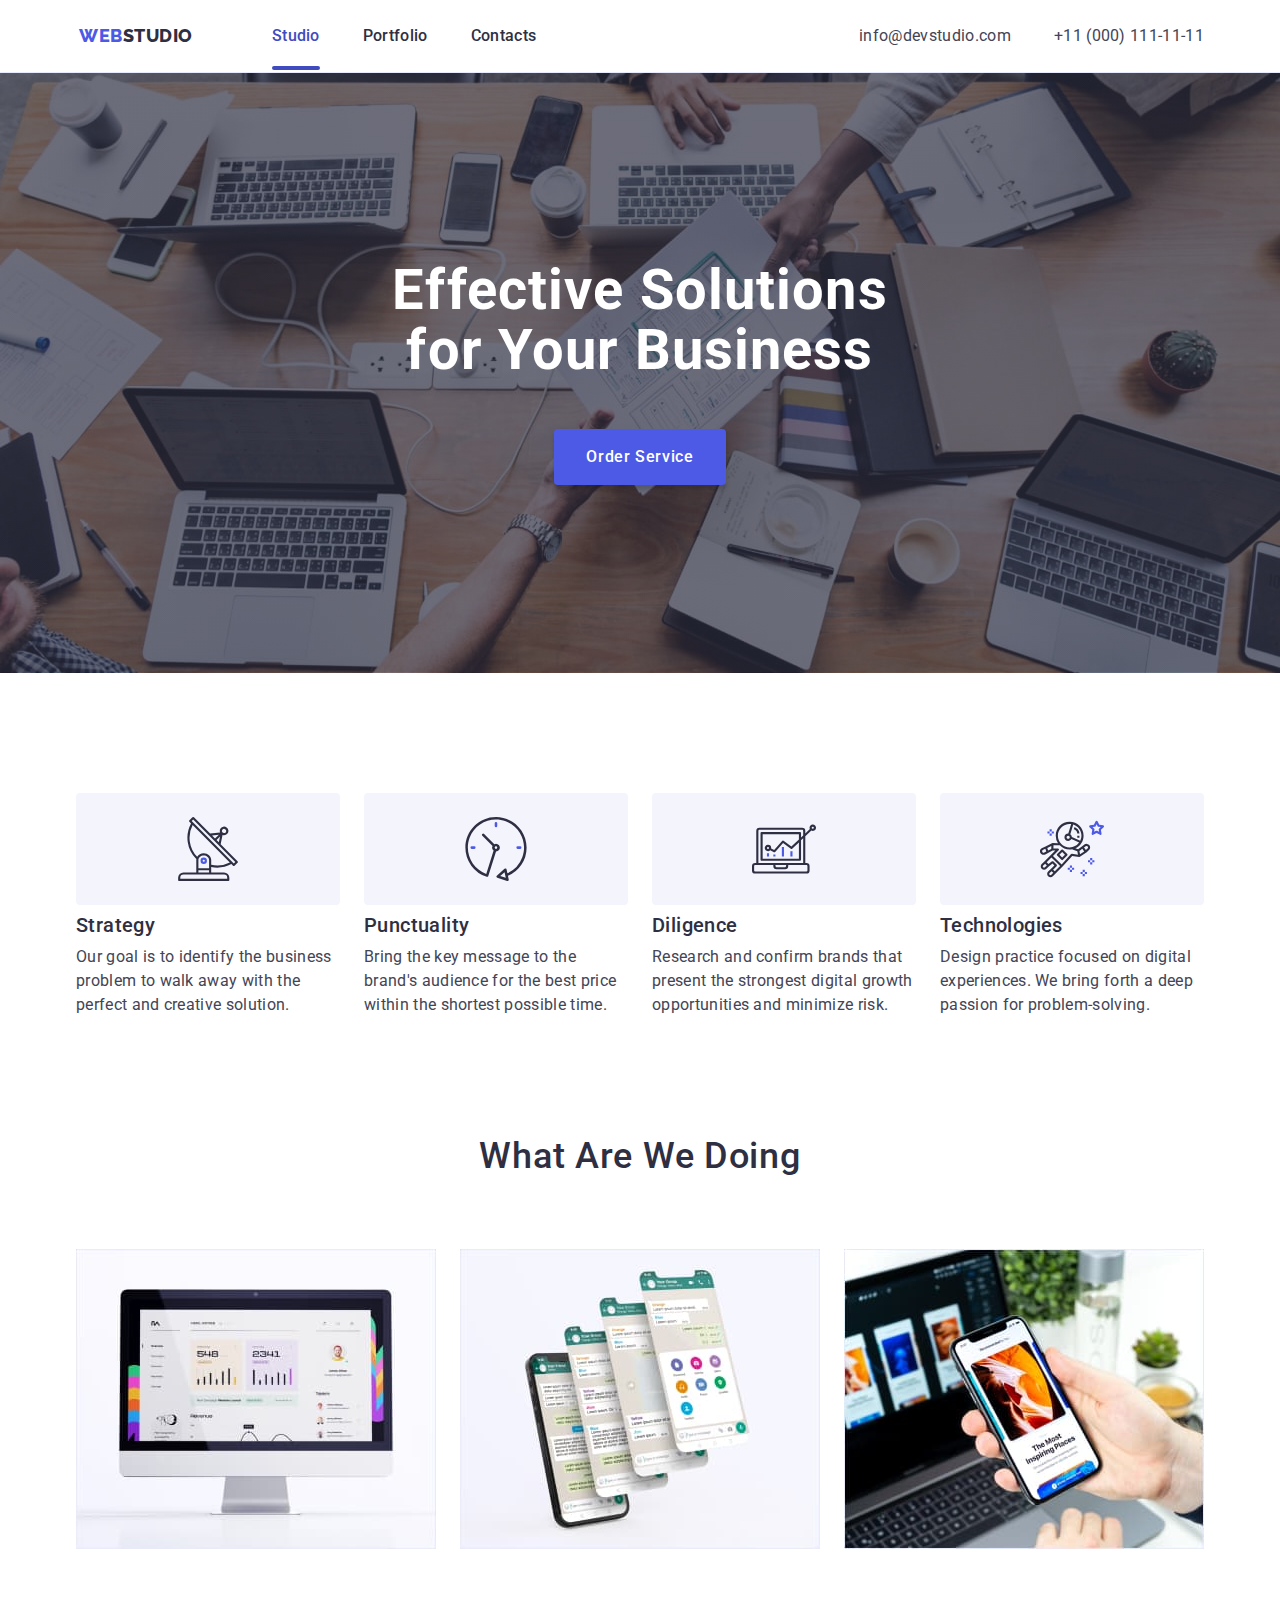
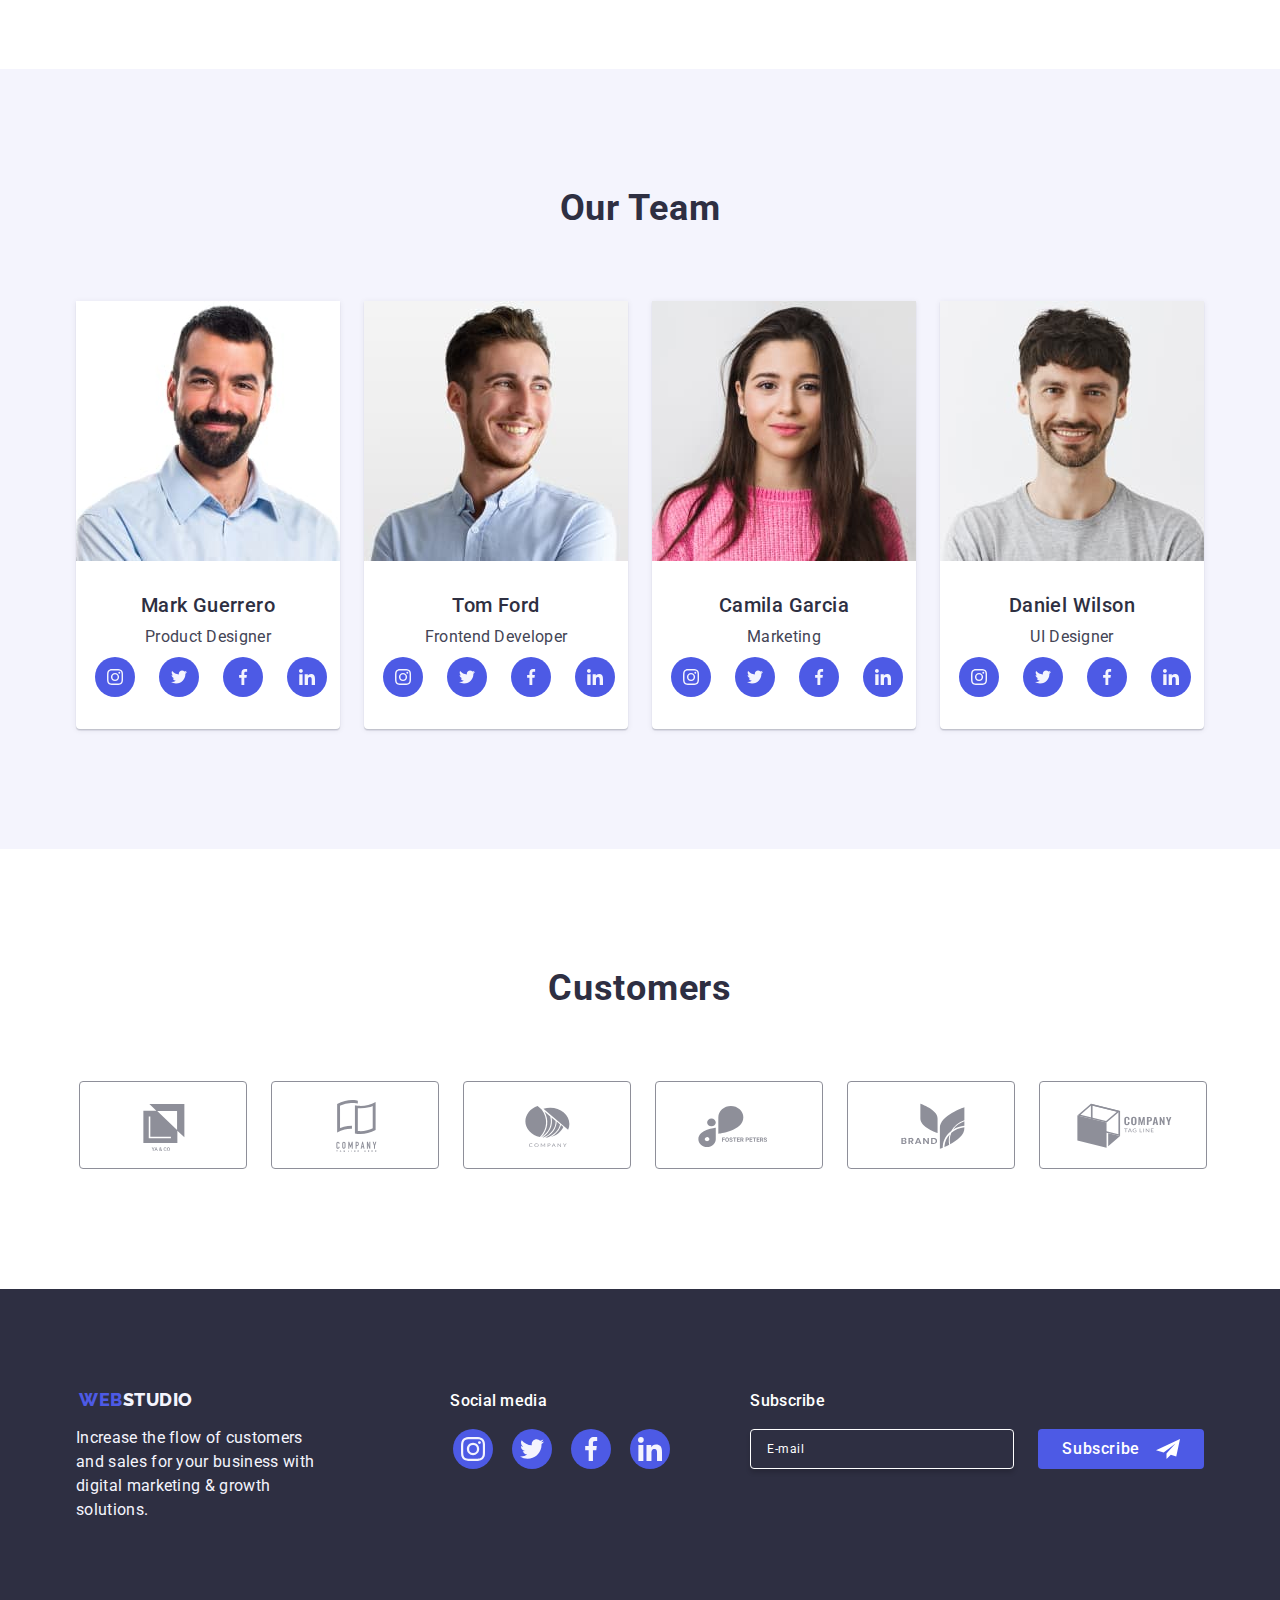
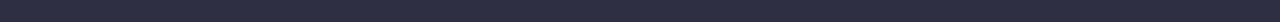
==== commit fa54fdbe: "footer" ====
--- a/index.html
+++ b/index.html
@@ -380,7 +380,6 @@
         </div>
       </section>
     </main>
-
     <footer class="footer">
       <div class="container footer-container">
         <div class="footer-logo-container">
@@ -425,7 +424,27 @@
             </li>
           </ul>
         </div>
+        <div class="form-footer-container">
+          <p class="footer-subscribe">Subscribe</p>
+          <form class="footer-form">
+            <label class="footer-label" aria-label="Subscribe">
+              <input
+                class="footer-input"
+                type="email"
+                name="email"
+                placeholder="E-mail"
+              />
+            </label>
+            <button class="footer-form-button" type="submit">
+              Subscribe
+              <svg class="footer-form-icon" width="24" height="24">
+                <use href="./images/icons.svg#icon-frame"></use>
+              </svg>
+            </button>
+          </form>
+        </div>
       </div>
+    </footer>
     <div class="backdrop is-hidden" data-modal>
       <div class="modal">
         <button type="button" class="modal-close-btn" data-modal-close>
@@ -502,12 +521,9 @@
               class="modal-check visually-hidden"
             />
             <label for="user-accept" class="check-text"
-              ><span width="10" height="8">
-                <svg>
-                  <use
-                    href="./images/icons.svg#icon-accept-click"
-                    class="accept-icon"
-                  ></use>
+              ><span>
+                <svg class="accept-icon" width="10" height="8">
+                  <use href="./images/icons.svg#icon-accept-click"></use>
                 </svg>
               </span>
               I accept the terms and conditions of the
--- a/css/styles.css
+++ b/css/styles.css
@@ -516,7 +516,60 @@
 .footer-social-icons {
   fill: var(--cloud-color);
 }
-
+.form-footer-container {
+  margin-left: 80px;
+}
+.footer-subscribe {
+  color: var(--white-color);
+  font-size: 16px;
+  font-weight: 500;
+  line-height: 1.5;
+  letter-spacing: 0.02em;
+  margin-bottom: 16px;
+}
+.footer-form {
+  display: flex;
+  gap: 24px;
+}
+.footer-input {
+  width: 264px;
+  height: 40px;
+  background-color: transparent;
+  border-radius: 4px;
+  border: 1px solid var(--white-color);
+  box-shadow: 0px 4px 4px 0px rgba(0, 0, 0, 0.15);
+  padding: 0 16px;
+  color: var(--white-color);
+  font-size: 12px;
+  line-height: 2;
+  letter-spacing: 0.04em;
+  filter: drop-shadow(0px 4px 4px 0px rgba(0, 0, 0, 0.15));
+}
+
+.footer-input::placeholder {
+  color: var(--white-color);
+}
+.footer-form-button {
+  display: flex;
+  justify-content: center;
+  align-items: center;
+  height: 40px;
+  min-width: 165px;
+  color: var(--white-color);
+  text-align: center;
+  font-size: 16px;
+  font-weight: 500;
+  line-height: 1.5;
+  letter-spacing: 0.04em;
+  padding: 8px 24px;
+  border-radius: 4px;
+  background: var(--iris-color);
+  border: none;
+}
+.footer-form-icon {
+  margin-left: 16px;
+  fill: var(--white-color);
+}
 /* ----------END FOOTER--------------- */
 
 /* -----------PORTFOLIO-------------- */
@@ -804,12 +857,7 @@
   border: 1px solid var(--navyblue-color, rgba(46, 47, 66, 0.4));
   margin-right: 8px;
   fill: transparent;
-  padding: 4px 3px;
-}
-
-/* .modal-input-icon {
-  margin: 4px 3px;
-} */
+}
 
 .modal-check:checked + .check-text span {
   background-color: var(--ocean-color);
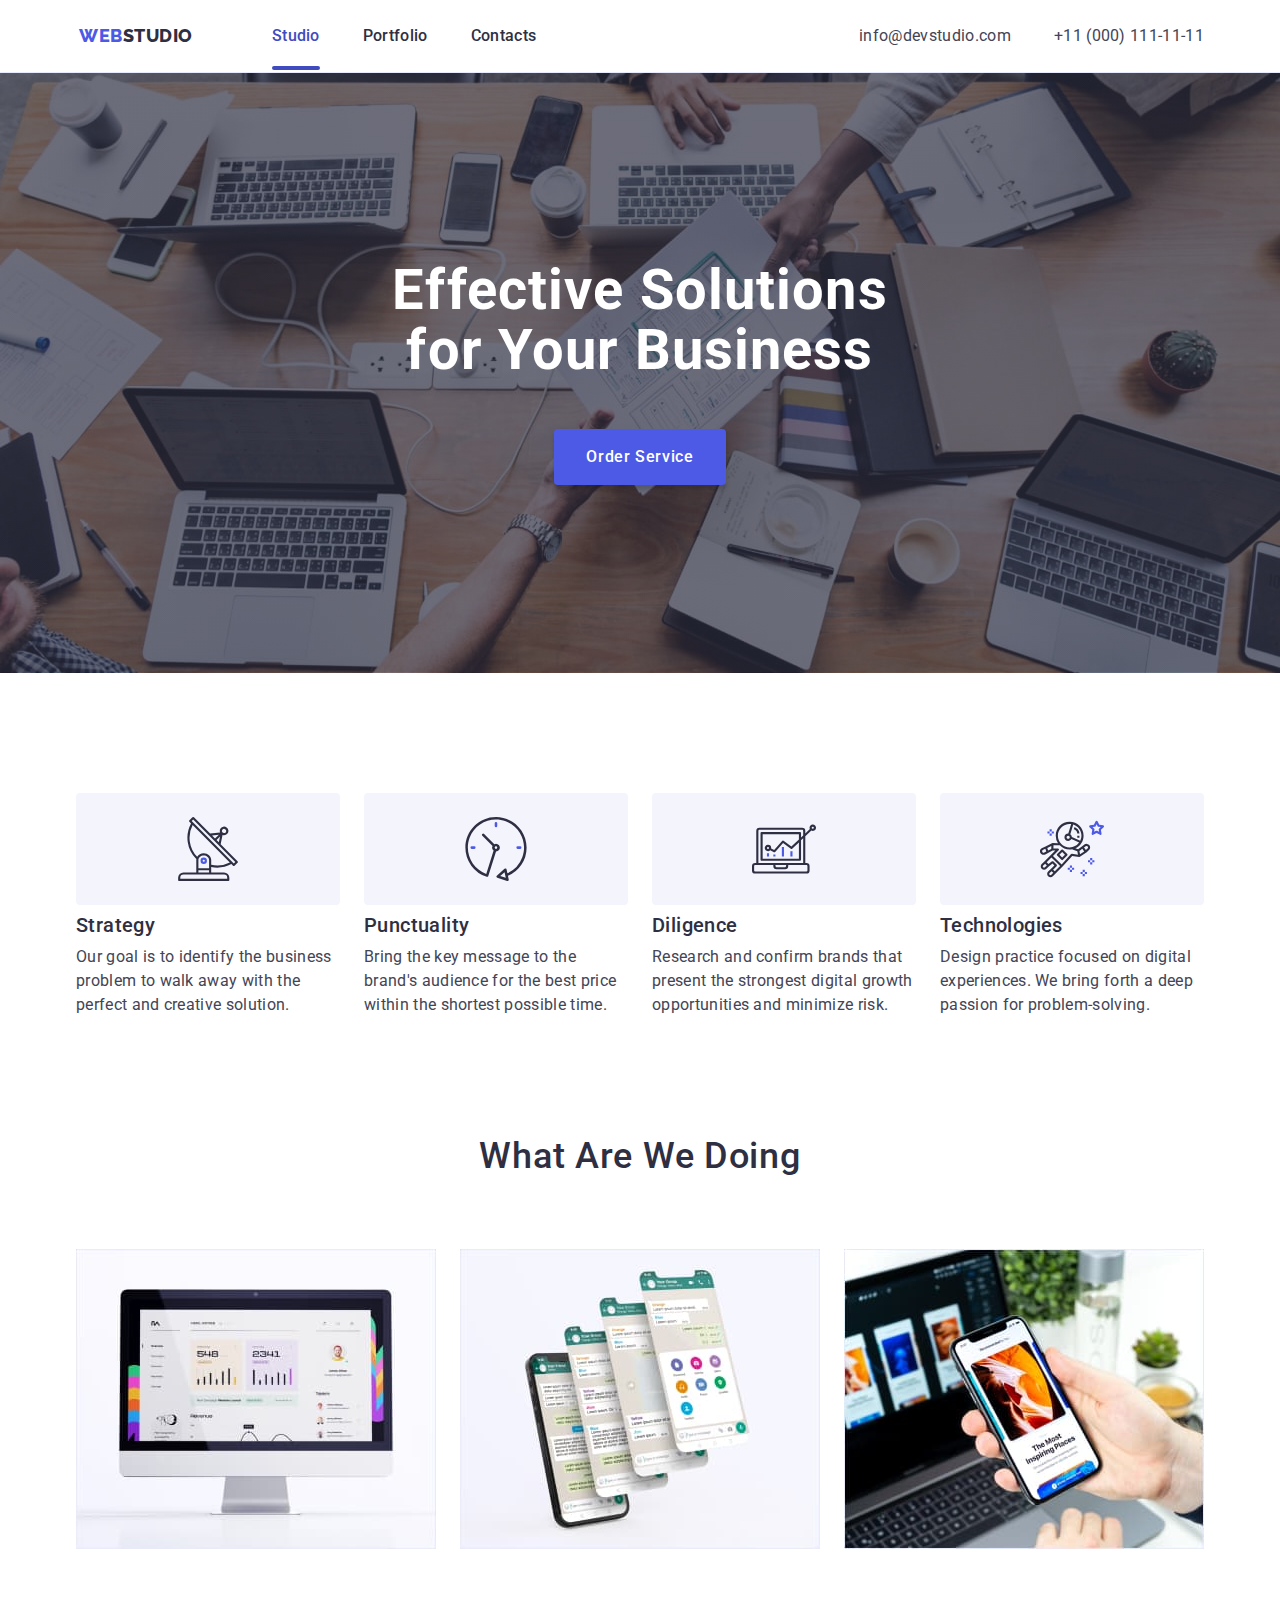
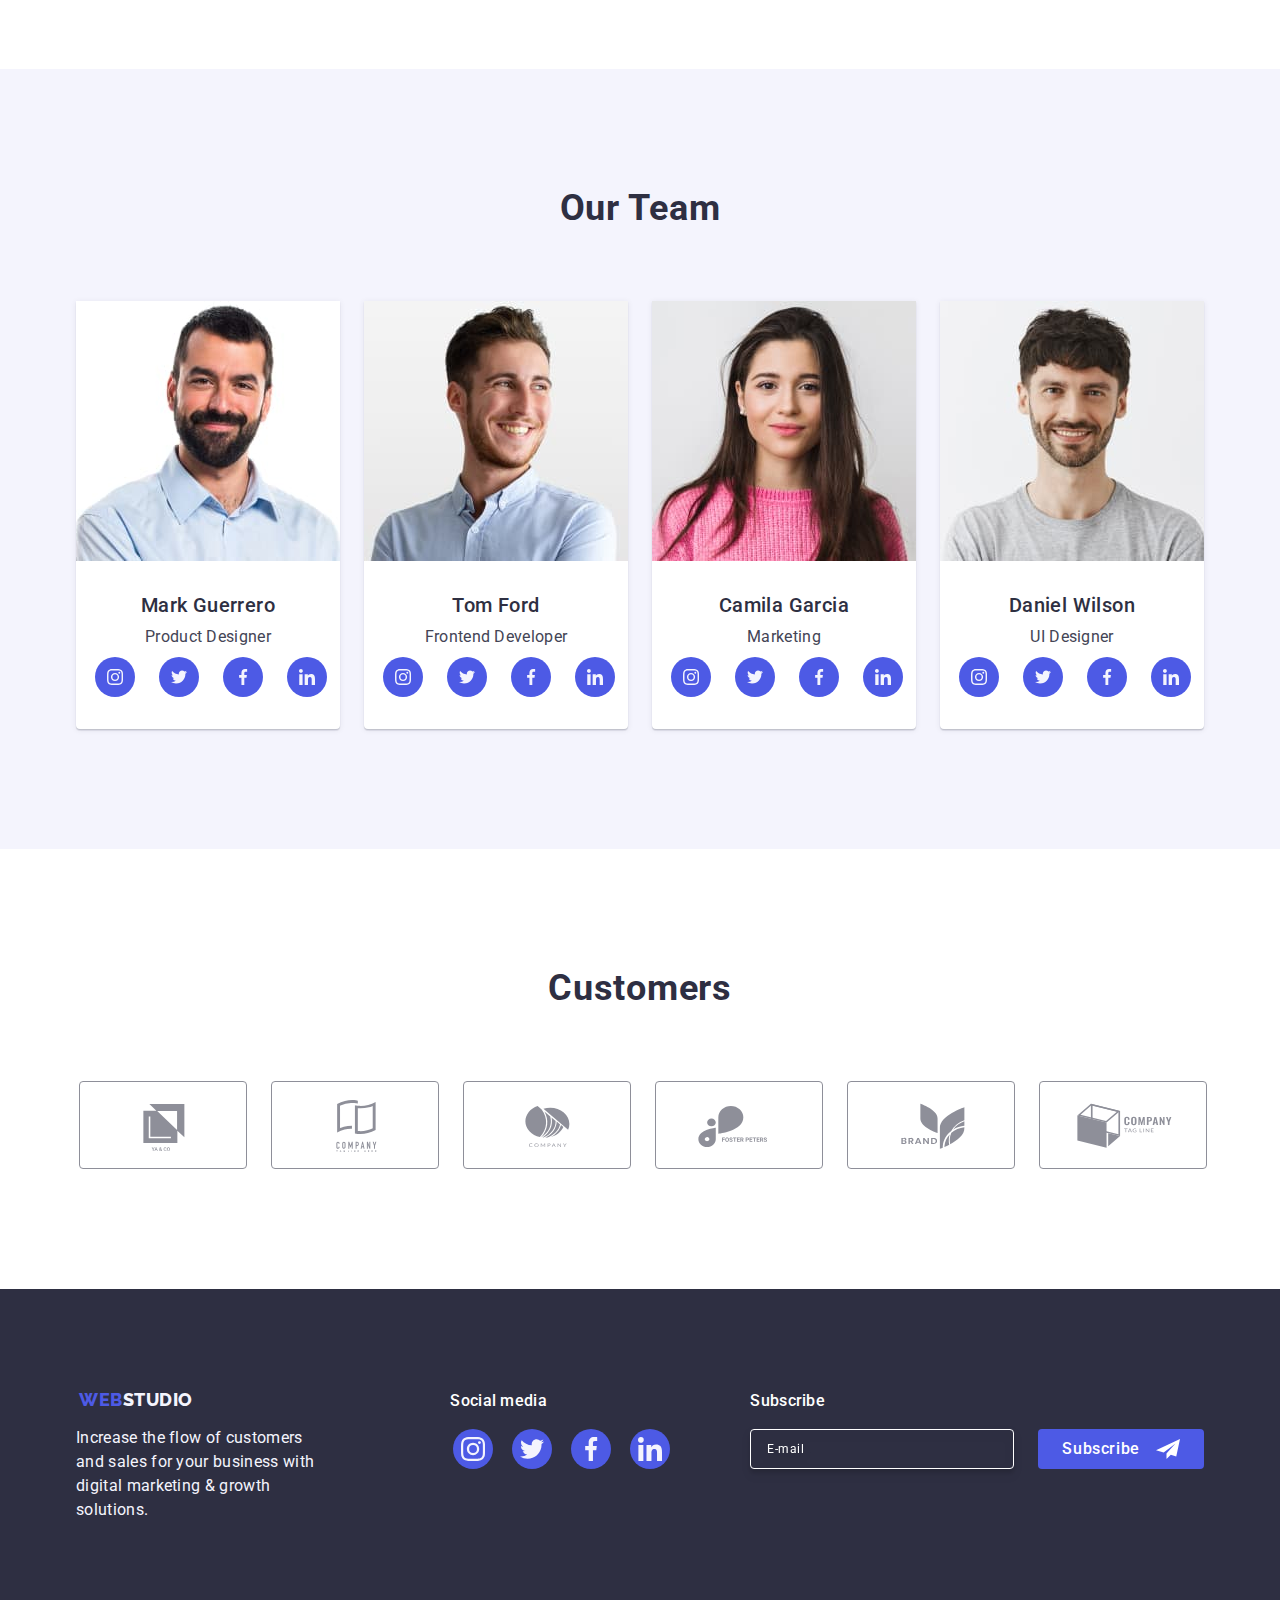
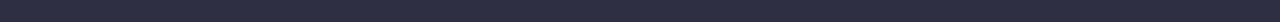
==== commit d2f98519: "firstcorrection" ====
--- a/index.html
+++ b/index.html
@@ -455,7 +455,7 @@
         <p class="modal-title">Leave your contacts and we will call you back</p>
         <form class="modal-form">
           <div class="modal-field">
-            <label class="modal-input-label" for="modal-user">
+            <label class="modal-input-label" for="user-name" name="user-name">
               <span class="modal-input-label-text">Name</span>
             </label>
             <div class="input-wrap">
@@ -463,9 +463,9 @@
                 type="text"
                 name="modal-user-name"
                 class="modal-input"
-                id="modal-user"
-              />
-              <svg class="modal-input-icon" width="18" height="18">
+                id="user-name"
+              />
+              <svg class="modal-input-icon" width="18" height="24">
                 <use href="./images/icons.svg#icon-person"></use>
               </svg>
             </div>
@@ -503,12 +503,12 @@
             </div>
           </div>
           <div class="modal-field">
-            <label class="modal-input-label" for="user-text">
+            <label class="modal-input-label" for="user-comment">
               <span class="modal-input-label-text">Comment</span></label
             >
             <textarea
-              name="user-text"
-              id="user-text"
+              name="user-comment"
+              id="user-comment"
               class="modal-text-area"
               placeholder="Text input"
             ></textarea>
@@ -516,12 +516,13 @@
           <div class="modal-field">
             <input
               type="checkbox"
-              name="user-accept"
-              id="user-accept"
+              name="user-privacy"
+              id="user-privacy"
               class="modal-check visually-hidden"
+              value="true"
             />
-            <label for="user-accept" class="check-text"
-              ><span>
+            <label for="user-privacy" class="check-text"
+              ><span class="check-text-span">
                 <svg class="accept-icon" width="10" height="8">
                   <use href="./images/icons.svg#icon-accept-click"></use>
                 </svg>
--- a/css/styles.css
+++ b/css/styles.css
@@ -541,9 +541,9 @@
   padding: 0 16px;
   color: var(--white-color);
   font-size: 12px;
-  line-height: 2;
+  line-height: 1.5;
   letter-spacing: 0.04em;
-  filter: drop-shadow(0px 4px 4px 0px rgba(0, 0, 0, 0.15));
+  filter: drop-shadow(0px 4px 4px rgba(0, 0, 0, 0.15));
 }
 
 .footer-input::placeholder {
@@ -565,6 +565,7 @@
   border-radius: 4px;
   background: var(--iris-color);
   border: none;
+  cursor: pointer;
 }
 .footer-form-icon {
   margin-left: 16px;
@@ -761,6 +762,8 @@
   background-color: transparent;
   outline: transparent;
   padding-left: 38px;
+  border: 1px solid rgba(46, 47, 66, 0.4);
+  transition: border-color 250ms cubic-bezier(0.4, 0, 0.2, 1);
 }
 
 .input-wrap {
@@ -772,10 +775,11 @@
   left: 16px;
   top: 50%;
   transform: translateY(-50%);
+  transition: fill 250ms cubic-bezier(0.4, 0, 0.2, 1);
 }
 
 .modal-field {
-  margin-bottom: 8px;
+  margin-bottom: 24px;
 }
 
 .modal-input:focus {
@@ -786,6 +790,7 @@
   fill: var(--iris-color);
 }
 .modal-input-label {
+  display: block;
   color: var(--lightslate);
   font-size: 12px;
   line-height: 1.17;
@@ -795,12 +800,13 @@
 }
 
 .modal-form-btn {
-  width: 169px;
-  height: 56;
+  min-width: 169px;
+  height: 56px;
   display: block;
   margin: 0 auto;
   padding: 16px 32px;
   align-items: flex-start;
+  border: none;
   border-radius: 4px;
   background: var(--iris-color);
   box-shadow: 0px 4px 4px 0px rgba(0, 0, 0, 0.15);
@@ -809,7 +815,9 @@
   font-size: 16px;
   font-weight: 500;
   line-height: 1.5;
-  letter-spacing: 0.04px;
+  letter-spacing: 0.04em;
+  cursor: pointer;
+  transition: background-color 250ms cubic-bezier(0.4, 0, 0.2, 1);
 }
 
 .modal-text-area {
@@ -818,15 +826,19 @@
   align-items: flex-start;
   height: 120px;
   width: 100%;
+  color: rgba(46, 47, 66, 0.4);
+  border: 1px solid rgba(46, 47, 66, 0.4);
   border-radius: 4px;
   background-color: transparent;
   outline: transparent;
-  padding: 8px 8px 8px 16px;
+  padding: 8px 16px;
   font-size: 12px;
   font-weight: 400;
-  line-height: 1.67;
-  letter-spacing: 0.04px;
+  line-height: 1.17;
+  letter-spacing: 0.04em;
   resize: none;
+  margin-bottom: 16px;
+  transition: border-color 250ms cubic-bezier(0.4, 0, 0.2, 1);
 }
 
 .modal-text-area:focus {
@@ -836,7 +848,7 @@
 .check-text {
   color: var(--lightslate);
   font-size: 12px;
-  line-height: 1.67;
+  line-height: 1.17;
   letter-spacing: 0.04em;
   display: flex;
   align-items: center;
@@ -847,19 +859,22 @@
   line-height: 1.33;
 }
 
-.check-text span {
-  display: flex;
+.check-text-span {
+  display: inline-flex;
   align-items: center;
   justify-content: center;
   width: 16px;
   height: 16px;
   border-radius: 2px;
-  border: 1px solid var(--navyblue-color, rgba(46, 47, 66, 0.4));
+  border: 1px solid rgba(46, 47, 66, 0.4);
   margin-right: 8px;
   fill: transparent;
-}
-
-.modal-check:checked + .check-text span {
+  transition: background-color 250ms cubic-bezier(0.4, 0, 0.2, 1),
+    border 250ms cubic-bezier(0.4, 0, 0.2, 1),
+    fill 250ms cubic-bezier(0.4, 0, 0.2, 1);
+}
+
+.modal-check:checked + .check-text-span {
   background-color: var(--ocean-color);
   border: none;
   fill: var(--white-color);
